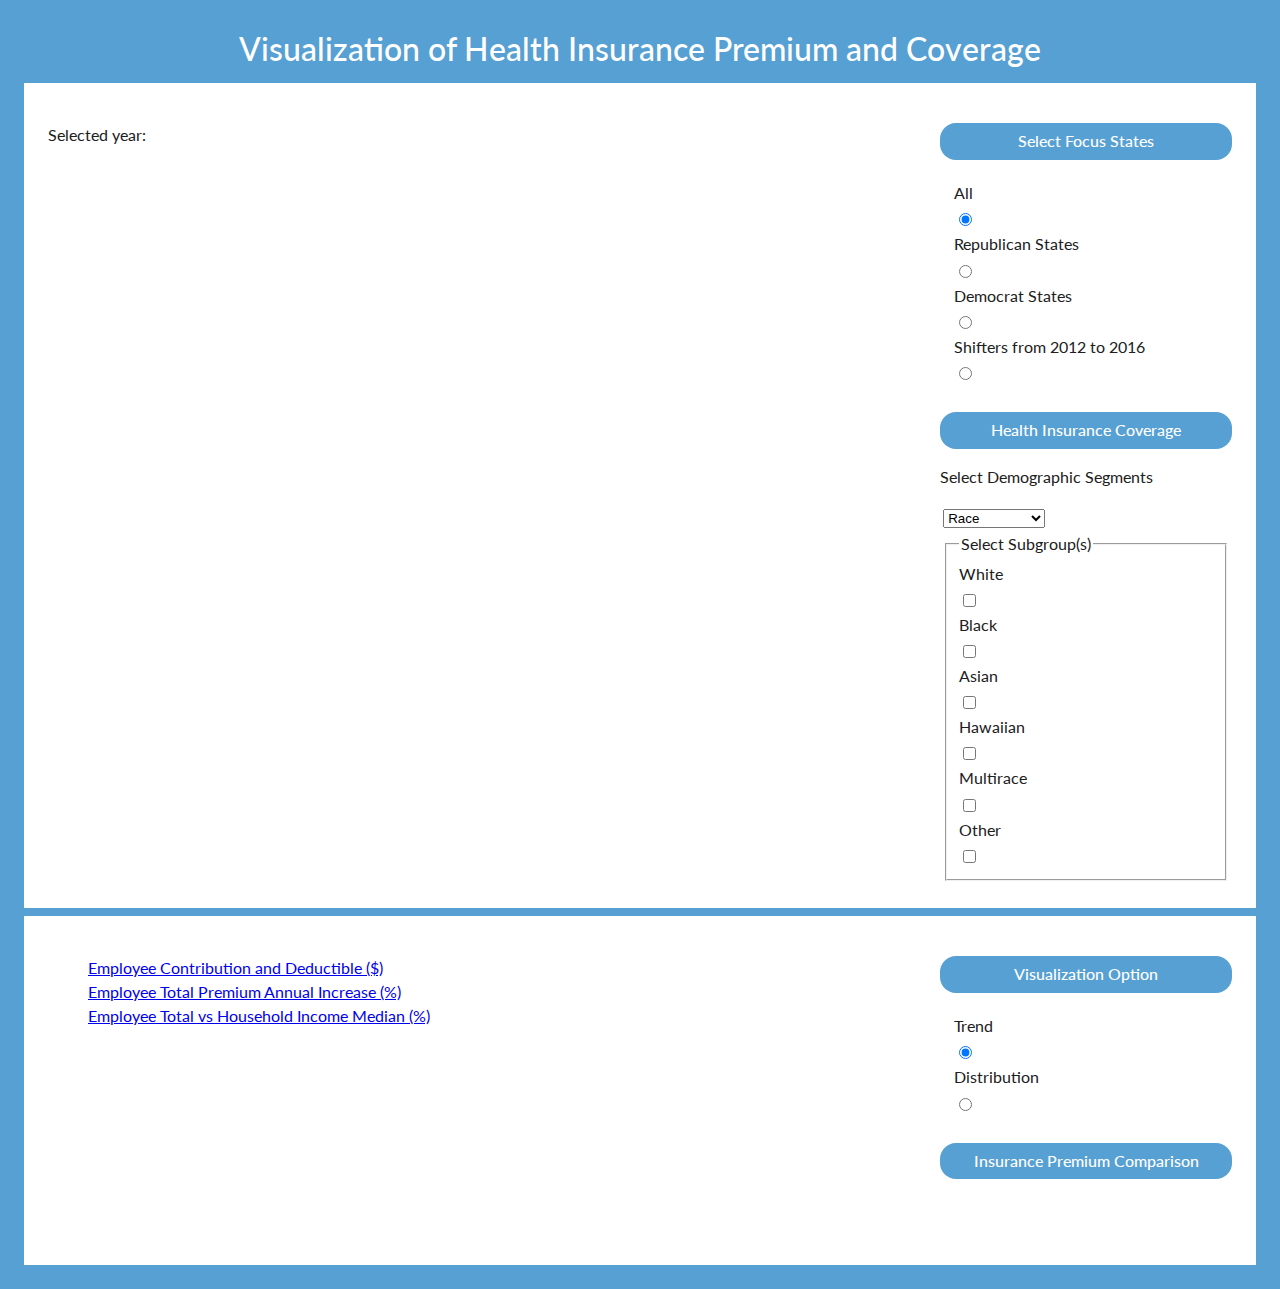
==== ACMApp.html @ 1eb9b4f0 "Create archived files" ====
<!doctype html>
<html lang="en">
<head>
	<meta charset="utf-8">
	<title>Visualization of Health Insurance Premium and Coverage</title>
	<link rel="stylesheet" href="https://fonts.googleapis.com/css?family=Lato">
	<link rel="stylesheet" href="../Code_v2/jquery-ui-1.12.1.custom/jquery-ui.min.css">
	<link rel="stylesheet" href="../Code_v2/jquery-ui-1.12.1.custom/jquery-ui.structure.min.css">
	<link rel="stylesheet" href="../Code_v2/jquery-ui-1.12.1.custom/jquery-ui.theme.min.css">
	<link rel="stylesheet" href="Style.css">
	<script src="https://d3js.org/d3.v4.min.js"></script>
	<script src="https://npmcdn.com/simple-statistics@2.0.0/dist/simple-statistics.min.js"></script>
	<script src="https://code.jquery.com/jquery-1.12.4.js"></script>
	<script src="../Code_v2/jquery-ui-1.12.1.custom/jquery-ui.min.js"></script>
	<script src="d3-tip.js"></script>
	<script src="vis.js"></script>
	<script src="../Code_v2/data/data.js"></script>
	<script src="https://d3js.org/topojson.v2.min.js"></script>
	<script src="WenTest.js"></script>
</head>
<body>
	<div id="header">
		<h1>Visualization of Health Insurance Premium and Coverage</h1>
	</div>
	<div class="geo-flex-container">
		<div class="geo-map-panel">
			<p>
				<label for="selected-year">Selected year: </label>
				<input type="text" id="selected-year" readonly style="border:0">
			</p>
			<div id="year-slider"></div>
			<div id="geo-map"><!--geo map --></div>
		</div>
		<div class="control-panel">
			<h3 class="title">Select Focus States</h3>
			<fieldset id="state-set">
				<label for="all-states">All</label>
				<input type="radio" name="states" id="all-states" checked="true" value="all-states">
				<label for="rep">Republican States</label>
				<input type="radio" name="states" id="rep" value="rep">
				<label for="dem">Democrat States</label>
				<input type="radio" name="states" id="dem" value="dem">
				<label for="shifter">Shifters from 2012 to 2016</label>
				<input type="radio" name="states" id="shifter" value="shifter">
			</fieldset>
			<h3 class="title">Health Insurance Coverage</h3>
			<p>Select Demographic Segments</p>
			<div class="dem-control-container">
				<form class="demo-form" action="#">
					<select name="demgraphic" id="demgraphic">
						<option id="race" value="race" selected="selected">Race</option>
						<option id="age" value="age">Age Interval</option>
						<option id="income" value="income">Income Level</option>
					</select>
				</form>
				<div id="subgroups">
					<fieldset>
						<legend>Select Subgroup(s)</legend> 
						<label for="white">White</label> 
						<input id="white" name="white" type="checkbox"> 
						<label for="black">Black</label> 
						<input id="black" name="black" type="checkbox"> 
						<label for="asian">Asian</label> 
						<input id="asian" name="asian" type="checkbox"> 
						<label for="hawaiian">Hawaiian</label> 
						<input id="hawaiian" name="hawaiian" type="checkbox"> 
						<label for="multirace">Multirace</label> 
						<input id="multirace" name="multirace" type="checkbox"> 
						<label for="other">Other</label> 
						<input id="other" name="other" type="checkbox">
					</fieldset>
				</div>
			</div>
		</div>
	</div>	
	<div class="charts-panel">
		<div class="chart-flex-container">
			<div id="chart-tabs">
				<ul>
					<li><a href="#tabs-1">Employee Contribution and Deductible ($)</a></li>
					<li><a href="#tabs-2">Employee Total Premium Annual Increase (%)</a></li>
					<li><a href="#tabs-3">Employee Total vs Household Income Median (%)</a></li>
				</ul>
				<div id="tabs-1">
						<div id="tab-1-chart" class="chart-area">
							<!--Employee contribution and deductible -->
						</div>
				</div>
				<div id="tabs-2">
					<div class="chart-flex-container">
						<div id="tab-2-chart" class="chart-area">
							<!--Employee Total Premium Annual Increase -->
						</div>
					</div>
				</div>
				<div id="tabs-3">
					<div class="chart-flex-container">
						<div id="tab-3-chart" class="chart-area">
							<!--Employee Total vs Household Income Median -->
						</div>
					</div>
				</div>
			</div>
			<div id="tab-controls">
				<h3 class="title">Visualization Option</h3>
				<fieldset id="visual-option">
					<label for="tab-trend">Trend</label>
					<input type="radio" name="tab-viz-option" id="tab-trend" checked="true" value="trend">
					<label for="tab-distribution">Distribution</label>
					<input type="radio" name="tab-viz-option" id="tab-distribution" value="distribution">
				</fieldset>
				<h3 class="title">Insurance Premium Comparison</h3>
				<div id="comp-result">
					<table>
						<tr>
							<td><img width="50" src=""></td>
							<td><div id="comp-p"></div></td>
						</tr>
					</table>
				</div>
				<div id="tab-comparison"><!--Insurance Premium Comparison --></div>
			</div>
		</div>
	</div>
	<script>
	$(document).ready(function() {
		var subgroups = $("#subgroups");
		$("#state-set input").checkboxradio();
        $("#all-states").prop("checked", true).checkboxradio("refresh");
		$("#subgroups input").checkboxradio();
		$("#tab-controls input").checkboxradio();
        $("#tab-trend").prop("checked", true).checkboxradio("refresh");
		$("#year-slider").slider({
			range: "min",
			value: 2016,
			min: 2011,
			max: 2016,
			slide: function( event, ui ) {
				$("#selected-year").val(ui.value);
			}
		});
		$("#selected-year").val($("#year-slider").slider("value"));
        $("#chart-tabs").tabs();
		$("#demgraphic").selectmenu({
			change: function(event, data){				
				var id = data.item.value;
				switch(id) {
					case "race":
						subgroups.html('<fieldset><legend>Select Subgroup(s)</legend> <label for="white">White</label> <input id="white" name="white" type="checkbox"> <label for="black">Black</label> <input id="black" name="black" type="checkbox"> <label for="asian">Asian</label> <input id="asian" name="asian" type="checkbox"> <label for="hawaiian">Hawaiian</label> <input id="hawaiian" name="hawaiian" type="checkbox"> <label for="multirace">Multirace</label> <input id="multirace" name="multirace" type="checkbox"> <label for="other">Other</label> <input id="other" name="other" type="checkbox"></fieldset>');
						$("#subgroups input").checkboxradio();
						break;
					case "income":
						subgroups.html('<fieldset><legend>Select Subgroup(s)</legend> <label for="Total_Inc25000">Under $25,000</label> <input id="Total_Inc25000" name="Total_Inc25000" type="checkbox"> <label for="Total_Inc50000">$25,000 to $49,999</label> <input id="Total_Inc50000" name="Total_Inc50000" type="checkbox"> <label for="Total_Inc75000">$50,000 to $74,999</label> <input id="Total_Inc75000" name="Total_Inc75000" type="checkbox"> <label for="Total_Inc100000">$75,000 to $99,999</label> <input id="Total_Inc100000" name="Total_Inc100000" type="checkbox"> <label for="Total_Inc999999">$100,000 and over</label> <input id="Total_Inc999999" name="Total_Inc999999" type="checkbox"></fieldset>');
						$("#subgroups input").checkboxradio();
						break;
					case "age":
						subgroups.html('<fieldset><legend>Select Subgroup(s)</legend> <label for="Total_Age18">Under 18 years</label> <input id="Total_Age18" name="Total_Age18" type="checkbox"> <label for="Total_Age18-64">18 to 64 years</label> <input id="Total_Age18-64" name="Total_Age18-64" type="checkbox"> <label for="Total_Age65">65 years and older</label> <input id="Total_Age65" name="Total_Age65" type="checkbox"></fieldset>');
						$("#subgroups input").checkboxradio();
						break;
					default:
						subgroups.html('<fieldset><legend>Select Subgroup(s)</legend> <label for="white">White</label> <input id="white" name="white" type="checkbox"> <label for="black">Black</label> <input id="black" name="black" type="checkbox"> <label for="asian">Asian</label> <input id="asian" name="asian" type="checkbox"> <label for="hawaiian">Hawaiian</label> <input id="hawaiian" name="hawaiian" type="checkbox"> <label for="multirace">Multirace</label> <input id="multirace" name="multirace" type="checkbox"> <label for="other">Other</label> <input id="other" name="other" type="checkbox"></fieldset>');		
						$("#subgroups input").checkboxradio();	
				}
			}
		});

        /****** Initialization for SVGs ******/

		//initialize geomap
		initVisMap();
		//initialize trend chart

		//initialize box chart


		/****** Bind events ******/
		// tab
        $("#chart-tabs").on("tabsactivate", {dataset: full_data}, compare);
        $("#chart-tabs").on("tabsactivate", {dataset: full_data}, trend);

        //control panel (for states)
        $("#state-set input").on("click", {dataset: full_data}, compare);

        // slider events
        $("#year-slider").on("slidechange", {dataset: full_data}, compare);




    });
	</script> 	
</body>
</html>
       
---- Style.css ----
/*
===============================
Custom Styles
===============================
*/
body {
	font-family: 'Lato', serif;
    font-weight: 400;
	font-size: 1em;
	line-height: 1.5em;
	margin: 0;
	padding: 1em;
	color: #202021;
	background-color: #56a0d3;
}
h1,h2,h3,h4 {
	font-family: 'Lato', serif;
	font-weight: 500;
}
/*tool tip style*/
.d3-tip {
	line-height: 1;
	padding: 12px;
	background: rgba(0, 0, 0, 0.8);
	color: #fff;
	border-radius: 2px;
}

/* Creates a small triangle extender for the tooltip */
.d3-tip:after {
	box-sizing: border-box;
	display: inline;
	font-size: 10px;
	width: 100%;
	line-height: 1;
	color: rgba(0, 0, 0, 0.8);
	content: "\25BC";
	position: absolute;
	text-align: center;
}

/* Style northward tooltips differently */
.d3-tip.n:after {
	margin: -2px 0 0 0;
	top: 100%;
	left: 0;
}
ul {
	list-style: none;
}
/**,
*:before,
*:after {
	-webkit-box-sizing:border-box;
	-moz-box-sizing:border-box;
	box-sizing:border-box;
}*/
#header h1 {
	text-align: center;
	color: #fff;
}
#year-slider {
	width: 50%;
}
#geo-map {
	padding: 0.5em;
}
.title {
	text-align: center;
	background-color: #56a0d3;
	color: #fff;
	border-radius: 1em;
	padding: 0.4em;
	font-size: 1rem;
}
.geo-flex-container, .chart-flex-container {
	display: flex;	
}
.geo-flex-container, .charts-panel {
	padding: 1em;
	background-color: #fff;
	margin: 0.5em;
}
.geo-map-panel, #chart-tabs {
	flex:3;
	margin: 0.5em;
}
.control-panel, #tab-controls {
	flex: 1;
	margin: 0.5em;
}
#state-set, #tab-controls fieldset {
	border: 0;
}
#state-set label, #tab-controls label, #subgroups label{
	display: block;
    width: 80%;
    margin-bottom: 0.2em;
    text-align: left;
}
.demo-form, #subgroups {
	margin:0.2em;
}
#comp-result {
	margin-bottom: 1em;
}
.bar rect:hover {
	fill-opacity: 1;
}
.bar-other rect:hover {
	fill: #666666;
}
.states {
	fill: none;
	stroke: #fff;
	stroke-linejoin: round;
}
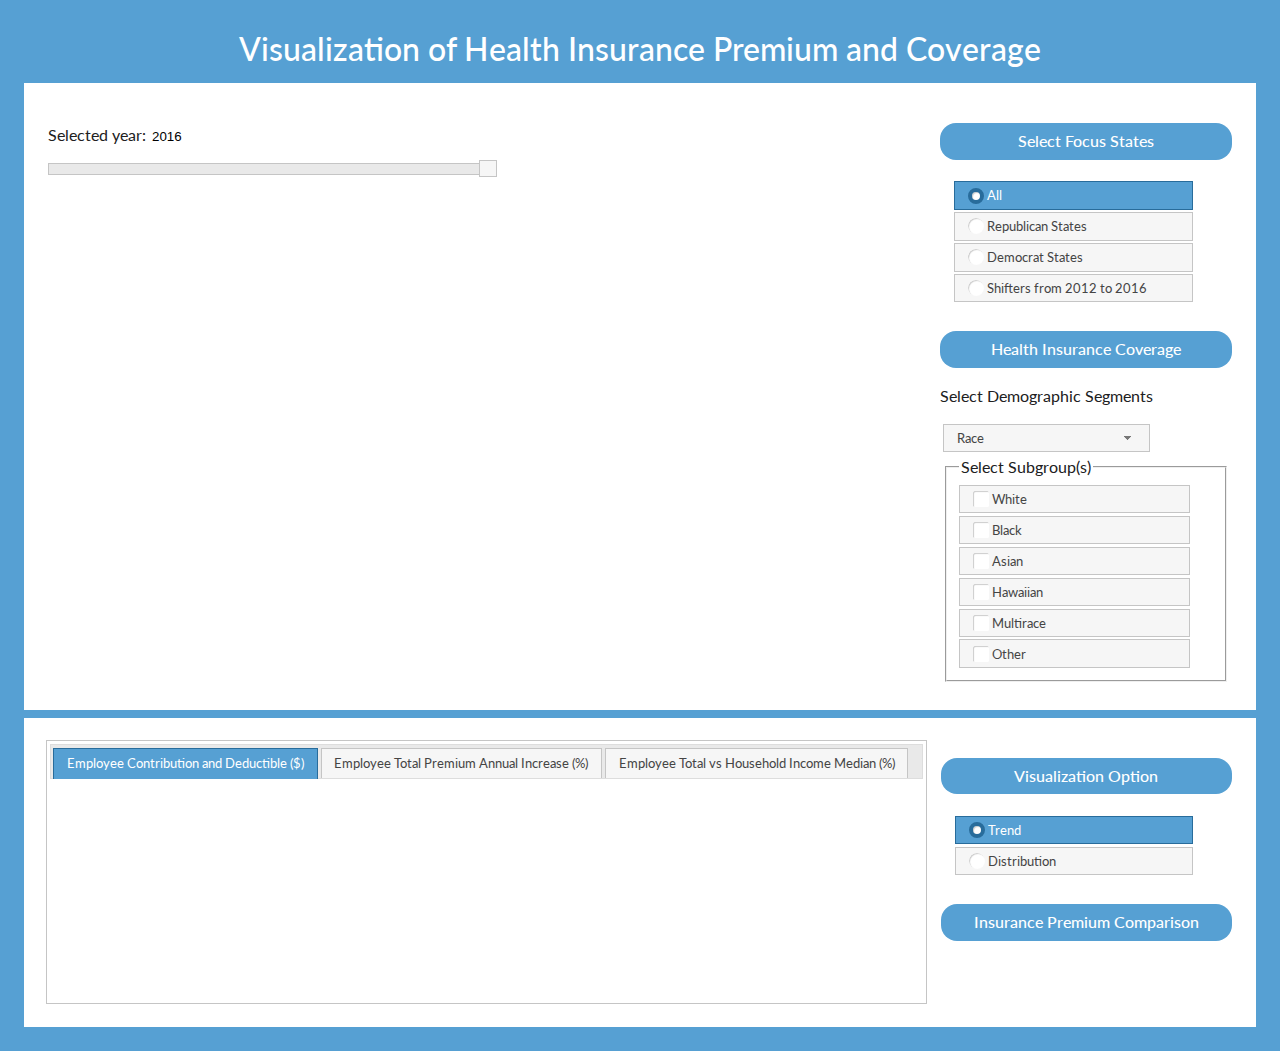
==== commit 6da5c769: "test" ====
--- a/ACMApp.html
+++ b/ACMApp.html
@@ -1,194 +1,191 @@
-<!doctype html>
-<html lang="en">
-<head>
-	<meta charset="utf-8">
-	<title>Visualization of Health Insurance Premium and Coverage</title>
-	<link rel="stylesheet" href="https://fonts.googleapis.com/css?family=Lato">
-	<link rel="stylesheet" href="../Code_v2/jquery-ui-1.12.1.custom/jquery-ui.min.css">
-	<link rel="stylesheet" href="../Code_v2/jquery-ui-1.12.1.custom/jquery-ui.structure.min.css">
-	<link rel="stylesheet" href="../Code_v2/jquery-ui-1.12.1.custom/jquery-ui.theme.min.css">
-	<link rel="stylesheet" href="Style.css">
-	<script src="https://d3js.org/d3.v4.min.js"></script>
-	<script src="https://npmcdn.com/simple-statistics@2.0.0/dist/simple-statistics.min.js"></script>
-	<script src="https://code.jquery.com/jquery-1.12.4.js"></script>
-	<script src="../Code_v2/jquery-ui-1.12.1.custom/jquery-ui.min.js"></script>
-	<script src="d3-tip.js"></script>
-	<script src="vis.js"></script>
-	<script src="../Code_v2/data/data.js"></script>
-	<script src="https://d3js.org/topojson.v2.min.js"></script>
-	<script src="WenTest.js"></script>
-</head>
-<body>
-	<div id="header">
-		<h1>Visualization of Health Insurance Premium and Coverage</h1>
-	</div>
-	<div class="geo-flex-container">
-		<div class="geo-map-panel">
-			<p>
-				<label for="selected-year">Selected year: </label>
-				<input type="text" id="selected-year" readonly style="border:0">
-			</p>
-			<div id="year-slider"></div>
-			<div id="geo-map"><!--geo map --></div>
-		</div>
-		<div class="control-panel">
-			<h3 class="title">Select Focus States</h3>
-			<fieldset id="state-set">
-				<label for="all-states">All</label>
-				<input type="radio" name="states" id="all-states" checked="true" value="all-states">
-				<label for="rep">Republican States</label>
-				<input type="radio" name="states" id="rep" value="rep">
-				<label for="dem">Democrat States</label>
-				<input type="radio" name="states" id="dem" value="dem">
-				<label for="shifter">Shifters from 2012 to 2016</label>
-				<input type="radio" name="states" id="shifter" value="shifter">
-			</fieldset>
-			<h3 class="title">Health Insurance Coverage</h3>
-			<p>Select Demographic Segments</p>
-			<div class="dem-control-container">
-				<form class="demo-form" action="#">
-					<select name="demgraphic" id="demgraphic">
-						<option id="race" value="race" selected="selected">Race</option>
-						<option id="age" value="age">Age Interval</option>
-						<option id="income" value="income">Income Level</option>
-					</select>
-				</form>
-				<div id="subgroups">
-					<fieldset>
-						<legend>Select Subgroup(s)</legend> 
-						<label for="white">White</label> 
-						<input id="white" name="white" type="checkbox"> 
-						<label for="black">Black</label> 
-						<input id="black" name="black" type="checkbox"> 
-						<label for="asian">Asian</label> 
-						<input id="asian" name="asian" type="checkbox"> 
-						<label for="hawaiian">Hawaiian</label> 
-						<input id="hawaiian" name="hawaiian" type="checkbox"> 
-						<label for="multirace">Multirace</label> 
-						<input id="multirace" name="multirace" type="checkbox"> 
-						<label for="other">Other</label> 
-						<input id="other" name="other" type="checkbox">
-					</fieldset>
-				</div>
-			</div>
-		</div>
-	</div>	
-	<div class="charts-panel">
-		<div class="chart-flex-container">
-			<div id="chart-tabs">
-				<ul>
-					<li><a href="#tabs-1">Employee Contribution and Deductible ($)</a></li>
-					<li><a href="#tabs-2">Employee Total Premium Annual Increase (%)</a></li>
-					<li><a href="#tabs-3">Employee Total vs Household Income Median (%)</a></li>
-				</ul>
-				<div id="tabs-1">
-						<div id="tab-1-chart" class="chart-area">
-							<!--Employee contribution and deductible -->
-						</div>
-				</div>
-				<div id="tabs-2">
-					<div class="chart-flex-container">
-						<div id="tab-2-chart" class="chart-area">
-							<!--Employee Total Premium Annual Increase -->
-						</div>
-					</div>
-				</div>
-				<div id="tabs-3">
-					<div class="chart-flex-container">
-						<div id="tab-3-chart" class="chart-area">
-							<!--Employee Total vs Household Income Median -->
-						</div>
-					</div>
-				</div>
-			</div>
-			<div id="tab-controls">
-				<h3 class="title">Visualization Option</h3>
-				<fieldset id="visual-option">
-					<label for="tab-trend">Trend</label>
-					<input type="radio" name="tab-viz-option" id="tab-trend" checked="true" value="trend">
-					<label for="tab-distribution">Distribution</label>
-					<input type="radio" name="tab-viz-option" id="tab-distribution" value="distribution">
-				</fieldset>
-				<h3 class="title">Insurance Premium Comparison</h3>
-				<div id="comp-result">
-					<table>
-						<tr>
-							<td><img width="50" src=""></td>
-							<td><div id="comp-p"></div></td>
-						</tr>
-					</table>
-				</div>
-				<div id="tab-comparison"><!--Insurance Premium Comparison --></div>
-			</div>
-		</div>
-	</div>
-	<script>
-	$(document).ready(function() {
-		var subgroups = $("#subgroups");
-		$("#state-set input").checkboxradio();
-        $("#all-states").prop("checked", true).checkboxradio("refresh");
-		$("#subgroups input").checkboxradio();
-		$("#tab-controls input").checkboxradio();
-        $("#tab-trend").prop("checked", true).checkboxradio("refresh");
-		$("#year-slider").slider({
-			range: "min",
-			value: 2016,
-			min: 2011,
-			max: 2016,
-			slide: function( event, ui ) {
-				$("#selected-year").val(ui.value);
-			}
-		});
-		$("#selected-year").val($("#year-slider").slider("value"));
-        $("#chart-tabs").tabs();
-		$("#demgraphic").selectmenu({
-			change: function(event, data){				
-				var id = data.item.value;
-				switch(id) {
-					case "race":
-						subgroups.html('<fieldset><legend>Select Subgroup(s)</legend> <label for="white">White</label> <input id="white" name="white" type="checkbox"> <label for="black">Black</label> <input id="black" name="black" type="checkbox"> <label for="asian">Asian</label> <input id="asian" name="asian" type="checkbox"> <label for="hawaiian">Hawaiian</label> <input id="hawaiian" name="hawaiian" type="checkbox"> <label for="multirace">Multirace</label> <input id="multirace" name="multirace" type="checkbox"> <label for="other">Other</label> <input id="other" name="other" type="checkbox"></fieldset>');
-						$("#subgroups input").checkboxradio();
-						break;
-					case "income":
-						subgroups.html('<fieldset><legend>Select Subgroup(s)</legend> <label for="Total_Inc25000">Under $25,000</label> <input id="Total_Inc25000" name="Total_Inc25000" type="checkbox"> <label for="Total_Inc50000">$25,000 to $49,999</label> <input id="Total_Inc50000" name="Total_Inc50000" type="checkbox"> <label for="Total_Inc75000">$50,000 to $74,999</label> <input id="Total_Inc75000" name="Total_Inc75000" type="checkbox"> <label for="Total_Inc100000">$75,000 to $99,999</label> <input id="Total_Inc100000" name="Total_Inc100000" type="checkbox"> <label for="Total_Inc999999">$100,000 and over</label> <input id="Total_Inc999999" name="Total_Inc999999" type="checkbox"></fieldset>');
-						$("#subgroups input").checkboxradio();
-						break;
-					case "age":
-						subgroups.html('<fieldset><legend>Select Subgroup(s)</legend> <label for="Total_Age18">Under 18 years</label> <input id="Total_Age18" name="Total_Age18" type="checkbox"> <label for="Total_Age18-64">18 to 64 years</label> <input id="Total_Age18-64" name="Total_Age18-64" type="checkbox"> <label for="Total_Age65">65 years and older</label> <input id="Total_Age65" name="Total_Age65" type="checkbox"></fieldset>');
-						$("#subgroups input").checkboxradio();
-						break;
-					default:
-						subgroups.html('<fieldset><legend>Select Subgroup(s)</legend> <label for="white">White</label> <input id="white" name="white" type="checkbox"> <label for="black">Black</label> <input id="black" name="black" type="checkbox"> <label for="asian">Asian</label> <input id="asian" name="asian" type="checkbox"> <label for="hawaiian">Hawaiian</label> <input id="hawaiian" name="hawaiian" type="checkbox"> <label for="multirace">Multirace</label> <input id="multirace" name="multirace" type="checkbox"> <label for="other">Other</label> <input id="other" name="other" type="checkbox"></fieldset>');		
-						$("#subgroups input").checkboxradio();	
-				}
-			}
-		});
-
-        /****** Initialization for SVGs ******/
-
-		//initialize geomap
-		initVisMap();
-		//initialize trend chart
-
-		//initialize box chart
-
-
-		/****** Bind events ******/
-		// tab
-        $("#chart-tabs").on("tabsactivate", {dataset: full_data}, compare);
-        $("#chart-tabs").on("tabsactivate", {dataset: full_data}, trend);
-
-        //control panel (for states)
-        $("#state-set input").on("click", {dataset: full_data}, compare);
-
-        // slider events
-        $("#year-slider").on("slidechange", {dataset: full_data}, compare);
-
-
-
-
-    });
-	</script> 	
-</body>
-</html>
-       +
+<!doctype html>
+<html lang="en">
+<head>
+	<meta charset="utf-8">
+	<title>Visualization of Health Insurance Premium and Coverage</title>
+	<link rel="stylesheet" href="https://fonts.googleapis.com/css?family=Lato">
+	<link rel="stylesheet" href="jquery-ui-1.12.1.custom/jquery-ui.min.css">
+	<link rel="stylesheet" href="jquery-ui-1.12.1.custom/jquery-ui.structure.min.css">
+	<link rel="stylesheet" href="jquery-ui-1.12.1.custom/jquery-ui.theme.min.css">
+	<link rel="stylesheet" href="Style.css">
+	<script src="https://d3js.org/d3.v4.min.js"></script>
+	<script src="https://npmcdn.com/simple-statistics@2.0.0/dist/simple-statistics.min.js"></script>
+	<script src="https://code.jquery.com/jquery-1.12.4.js"></script>
+	<script src="jquery-ui-1.12.1.custom/jquery-ui.min.js"></script>
+	<script src="d3-tip.js"></script>
+	<script src="vis.js"></script>
+	<script src="data/data.js"></script>
+	<script src="https://d3js.org/topojson.v2.min.js"></script>
+	<script src="WenTest.js"></script>
+	<script src="QichenTest.js"></script>
+</head>
+<body>
+<div id="header">
+	<h1>Visualization of Health Insurance Premium and Coverage</h1>
+</div>
+<div class="geo-flex-container">
+	<div class="geo-map-panel">
+		<p>
+			<label for="selected-year">Selected year: </label>
+			<input type="text" id="selected-year" readonly style="border:0">
+		</p>
+		<div id="year-slider"></div>
+		<div id="geo-map"><!--geo map --></div>
+	</div>
+	<div class="control-panel">
+		<h3 class="title">Select Focus States</h3>
+		<fieldset id="state-set">
+			<label for="all-states">All</label>
+			<input type="radio" name="states" id="all-states" checked="true" value="all-states">
+			<label for="rep">Republican States</label>
+			<input type="radio" name="states" id="rep" value="rep">
+			<label for="dem">Democrat States</label>
+			<input type="radio" name="states" id="dem" value="dem">
+			<label for="shifter">Shifters from 2012 to 2016</label>
+			<input type="radio" name="states" id="shifter" value="shifter">
+		</fieldset>
+		<h3 class="title">Health Insurance Coverage</h3>
+		<p>Select Demographic Segments</p>
+		<div class="dem-control-container">
+			<form class="demo-form" action="#">
+				<select name="demgraphic" id="demgraphic">
+					<option id="race" value="race" selected="selected">Race</option>
+					<option id="age" value="age">Age Interval</option>
+					<option id="income" value="income">Income Level</option>
+				</select>
+			</form>
+			<div id="subgroups">
+				<fieldset>
+					<legend>Select Subgroup(s)</legend>
+					<label for="white">White</label>
+					<input id="white" name="white" type="checkbox">
+					<label for="black">Black</label>
+					<input id="black" name="black" type="checkbox">
+					<label for="asian">Asian</label>
+					<input id="asian" name="asian" type="checkbox">
+					<label for="hawaiian">Hawaiian</label>
+					<input id="hawaiian" name="hawaiian" type="checkbox">
+					<label for="multirace">Multirace</label>
+					<input id="multirace" name="multirace" type="checkbox">
+					<label for="other">Other</label>
+					<input id="other" name="other" type="checkbox">
+				</fieldset>
+			</div>
+		</div>
+	</div>
+</div>
+<div class="charts-panel">
+	<div class="chart-flex-container">
+		<div id="chart-tabs">
+			<ul>
+				<li><a href="#tabs-1">Employee Contribution and Deductible ($)</a></li>
+				<li><a href="#tabs-2">Employee Total Premium Annual Increase (%)</a></li>
+				<li><a href="#tabs-3">Employee Total vs Household Income Median (%)</a></li>
+			</ul>
+			<div id="tabs-1">
+				<div id="tab-1-chart" class="chart-area">
+					<!--Employee contribution and deductible -->
+				</div>
+			</div>
+			<div id="tabs-2">
+				<div class="chart-flex-container">
+					<div id="tab-2-chart" class="chart-area">
+						<!--Employee Total Premium Annual Increase -->
+					</div>
+				</div>
+			</div>
+			<div id="tabs-3">
+				<div class="chart-flex-container">
+					<div id="tab-3-chart" class="chart-area">
+						<!--Employee Total vs Household Income Median -->
+					</div>
+				</div>
+			</div>
+		</div>
+		<div id="tab-controls">
+			<h3 class="title">Visualization Option</h3>
+			<fieldset id="visual-option">
+				<label for="tab-trend">Trend</label>
+				<input type="radio" name="tab-viz-option" id="tab-trend" checked="true" value="trend">
+				<label for="tab-distribution">Distribution</label>
+				<input type="radio" name="tab-viz-option" id="tab-distribution" value="distribution">
+			</fieldset>
+			<h3 class="title">Insurance Premium Comparison</h3>
+			<div id="comp-result">
+				<table>
+					<tr>
+						<td><img width="50" src=""></td>
+						<td><div id="comp-p"></div></td>
+					</tr>
+				</table>
+			</div>
+			<div id="tab-comparison"><!--Insurance Premium Comparison --></div>
+		</div>
+	</div>
+</div>
+<script>
+    $(document).ready(function() {
+        var subgroups = $("#subgroups");
+        $("#state-set input").checkboxradio();
+        $("#all-states").prop("checked", true).checkboxradio("refresh");
+        $("#subgroups input").checkboxradio();
+        $("#tab-controls input").checkboxradio();
+        $("#tab-trend").prop("checked", true).checkboxradio("refresh");
+        $("#year-slider").slider({
+            range: "min",
+            value: 2016,
+            min: 2011,
+            max: 2016,
+            slide: function( event, ui ) {
+                $("#selected-year").val(ui.value);
+            }
+        });
+        $("#selected-year").val($("#year-slider").slider("value"));
+        $("#chart-tabs").tabs();
+        $("#demgraphic").selectmenu({
+            change: function(event, data){
+                var id = data.item.value;
+                switch(id) {
+                    case "race":
+                        subgroups.html('<fieldset><legend>Select Subgroup(s)</legend> <label for="white">White</label> <input id="white" name="white" type="checkbox"> <label for="black">Black</label> <input id="black" name="black" type="checkbox"> <label for="asian">Asian</label> <input id="asian" name="asian" type="checkbox"> <label for="hawaiian">Hawaiian</label> <input id="hawaiian" name="hawaiian" type="checkbox"> <label for="multirace">Multirace</label> <input id="multirace" name="multirace" type="checkbox"> <label for="other">Other</label> <input id="other" name="other" type="checkbox"></fieldset>');
+                        $("#subgroups input").checkboxradio();
+                        break;
+                    case "income":
+                        subgroups.html('<fieldset><legend>Select Subgroup(s)</legend> <label for="Total_Inc25000">Under $25,000</label> <input id="Total_Inc25000" name="Total_Inc25000" type="checkbox"> <label for="Total_Inc50000">$25,000 to $49,999</label> <input id="Total_Inc50000" name="Total_Inc50000" type="checkbox"> <label for="Total_Inc75000">$50,000 to $74,999</label> <input id="Total_Inc75000" name="Total_Inc75000" type="checkbox"> <label for="Total_Inc100000">$75,000 to $99,999</label> <input id="Total_Inc100000" name="Total_Inc100000" type="checkbox"> <label for="Total_Inc999999">$100,000 and over</label> <input id="Total_Inc999999" name="Total_Inc999999" type="checkbox"></fieldset>');
+                        $("#subgroups input").checkboxradio();
+                        break;
+                    case "age":
+                        subgroups.html('<fieldset><legend>Select Subgroup(s)</legend> <label for="Total_Age18">Under 18 years</label> <input id="Total_Age18" name="Total_Age18" type="checkbox"> <label for="Total_Age18-64">18 to 64 years</label> <input id="Total_Age18-64" name="Total_Age18-64" type="checkbox"> <label for="Total_Age65">65 years and older</label> <input id="Total_Age65" name="Total_Age65" type="checkbox"></fieldset>');
+                        $("#subgroups input").checkboxradio();
+                        break;
+                    default:
+                        subgroups.html('<fieldset><legend>Select Subgroup(s)</legend> <label for="white">White</label> <input id="white" name="white" type="checkbox"> <label for="black">Black</label> <input id="black" name="black" type="checkbox"> <label for="asian">Asian</label> <input id="asian" name="asian" type="checkbox"> <label for="hawaiian">Hawaiian</label> <input id="hawaiian" name="hawaiian" type="checkbox"> <label for="multirace">Multirace</label> <input id="multirace" name="multirace" type="checkbox"> <label for="other">Other</label> <input id="other" name="other" type="checkbox"></fieldset>');
+                        $("#subgroups input").checkboxradio();
+                }
+            }
+        });
+
+        /****** Initialization for SVGs ******/
+
+        //initialize geomap
+        initVisMap();
+
+
+        /****** Bind events ******/
+        // tab
+        $("#chart-tabs").on("tabsactivate", {dataset: full_data}, compare);
+
+        //control panel (for states)
+        $("#state-set input").on("click", {dataset: full_data}, compare);
+
+        // slider events
+        $("#year-slider").on("slidechange", {dataset: full_data}, compare);
+
+
+
+
+    });
+</script>
+</body>
+</html>
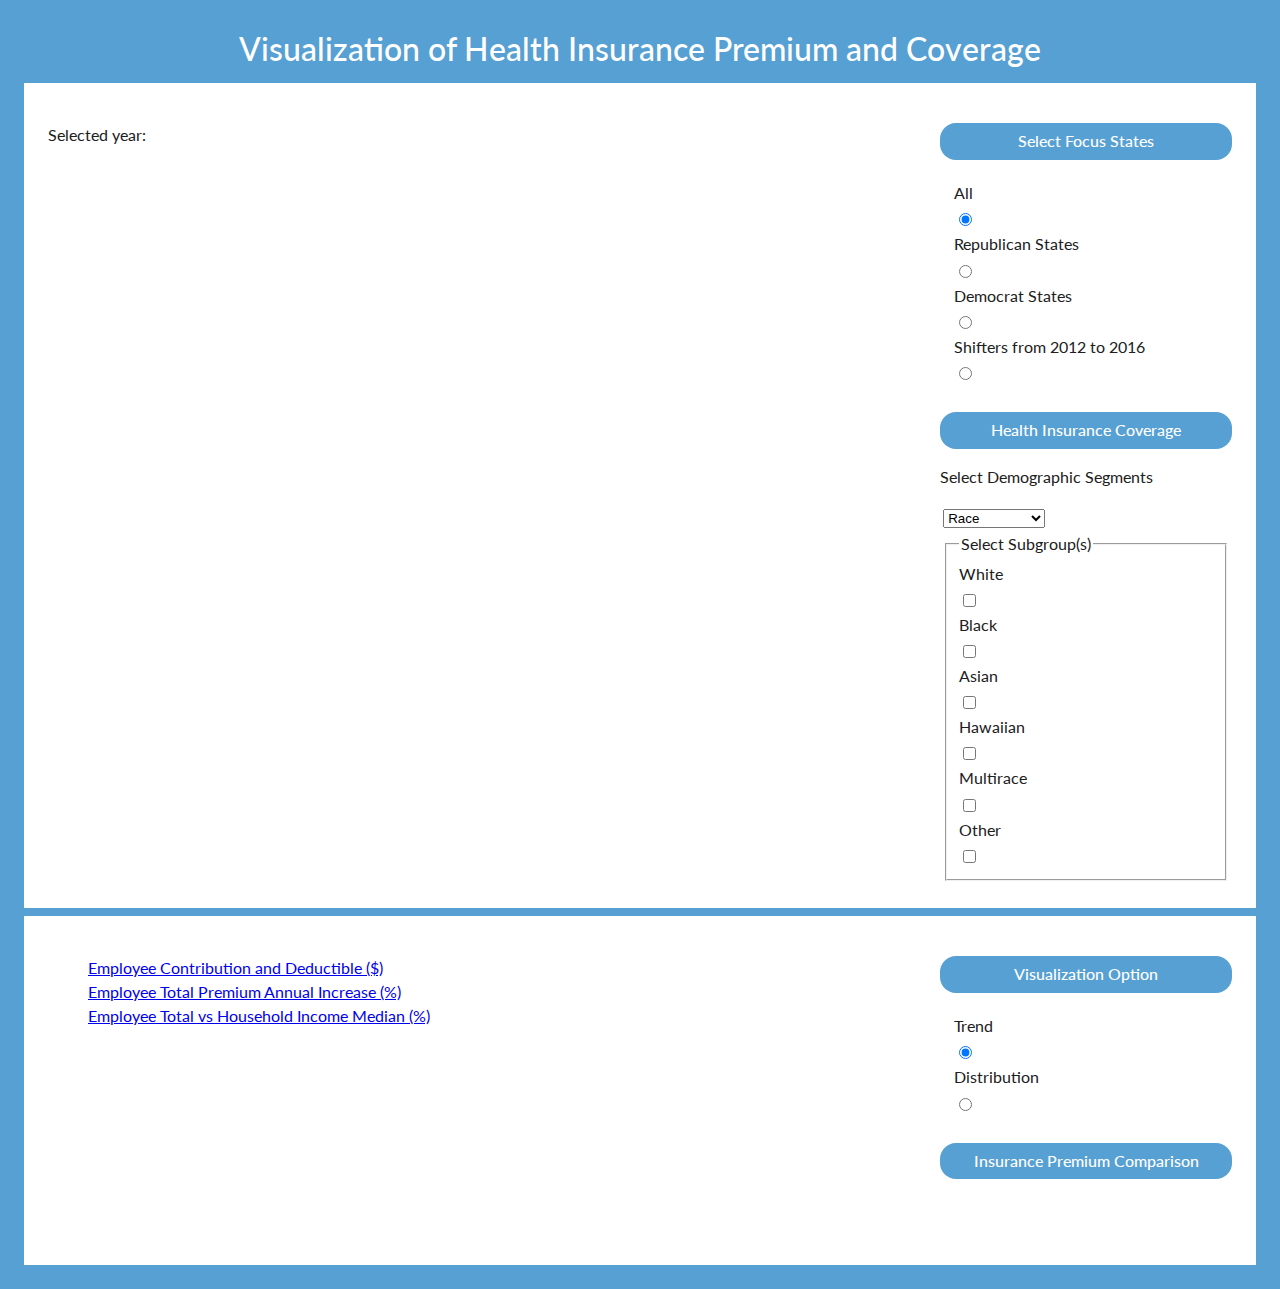
==== commit 163100f2: "Create archived files" ====
--- a/ACMApp.html
+++ b/ACMApp.html
@@ -1,191 +1,196 @@
-
-<!doctype html>
-<html lang="en">
-<head>
-	<meta charset="utf-8">
-	<title>Visualization of Health Insurance Premium and Coverage</title>
-	<link rel="stylesheet" href="https://fonts.googleapis.com/css?family=Lato">
-	<link rel="stylesheet" href="jquery-ui-1.12.1.custom/jquery-ui.min.css">
-	<link rel="stylesheet" href="jquery-ui-1.12.1.custom/jquery-ui.structure.min.css">
-	<link rel="stylesheet" href="jquery-ui-1.12.1.custom/jquery-ui.theme.min.css">
-	<link rel="stylesheet" href="Style.css">
-	<script src="https://d3js.org/d3.v4.min.js"></script>
-	<script src="https://npmcdn.com/simple-statistics@2.0.0/dist/simple-statistics.min.js"></script>
-	<script src="https://code.jquery.com/jquery-1.12.4.js"></script>
-	<script src="jquery-ui-1.12.1.custom/jquery-ui.min.js"></script>
-	<script src="d3-tip.js"></script>
-	<script src="vis.js"></script>
-	<script src="data/data.js"></script>
-	<script src="https://d3js.org/topojson.v2.min.js"></script>
-	<script src="WenTest.js"></script>
-	<script src="QichenTest.js"></script>
-</head>
-<body>
-<div id="header">
-	<h1>Visualization of Health Insurance Premium and Coverage</h1>
-</div>
-<div class="geo-flex-container">
-	<div class="geo-map-panel">
-		<p>
-			<label for="selected-year">Selected year: </label>
-			<input type="text" id="selected-year" readonly style="border:0">
-		</p>
-		<div id="year-slider"></div>
-		<div id="geo-map"><!--geo map --></div>
-	</div>
-	<div class="control-panel">
-		<h3 class="title">Select Focus States</h3>
-		<fieldset id="state-set">
-			<label for="all-states">All</label>
-			<input type="radio" name="states" id="all-states" checked="true" value="all-states">
-			<label for="rep">Republican States</label>
-			<input type="radio" name="states" id="rep" value="rep">
-			<label for="dem">Democrat States</label>
-			<input type="radio" name="states" id="dem" value="dem">
-			<label for="shifter">Shifters from 2012 to 2016</label>
-			<input type="radio" name="states" id="shifter" value="shifter">
-		</fieldset>
-		<h3 class="title">Health Insurance Coverage</h3>
-		<p>Select Demographic Segments</p>
-		<div class="dem-control-container">
-			<form class="demo-form" action="#">
-				<select name="demgraphic" id="demgraphic">
-					<option id="race" value="race" selected="selected">Race</option>
-					<option id="age" value="age">Age Interval</option>
-					<option id="income" value="income">Income Level</option>
-				</select>
-			</form>
-			<div id="subgroups">
-				<fieldset>
-					<legend>Select Subgroup(s)</legend>
-					<label for="white">White</label>
-					<input id="white" name="white" type="checkbox">
-					<label for="black">Black</label>
-					<input id="black" name="black" type="checkbox">
-					<label for="asian">Asian</label>
-					<input id="asian" name="asian" type="checkbox">
-					<label for="hawaiian">Hawaiian</label>
-					<input id="hawaiian" name="hawaiian" type="checkbox">
-					<label for="multirace">Multirace</label>
-					<input id="multirace" name="multirace" type="checkbox">
-					<label for="other">Other</label>
-					<input id="other" name="other" type="checkbox">
-				</fieldset>
-			</div>
-		</div>
-	</div>
-</div>
-<div class="charts-panel">
-	<div class="chart-flex-container">
-		<div id="chart-tabs">
-			<ul>
-				<li><a href="#tabs-1">Employee Contribution and Deductible ($)</a></li>
-				<li><a href="#tabs-2">Employee Total Premium Annual Increase (%)</a></li>
-				<li><a href="#tabs-3">Employee Total vs Household Income Median (%)</a></li>
-			</ul>
-			<div id="tabs-1">
-				<div id="tab-1-chart" class="chart-area">
-					<!--Employee contribution and deductible -->
-				</div>
-			</div>
-			<div id="tabs-2">
-				<div class="chart-flex-container">
-					<div id="tab-2-chart" class="chart-area">
-						<!--Employee Total Premium Annual Increase -->
-					</div>
-				</div>
-			</div>
-			<div id="tabs-3">
-				<div class="chart-flex-container">
-					<div id="tab-3-chart" class="chart-area">
-						<!--Employee Total vs Household Income Median -->
-					</div>
-				</div>
-			</div>
-		</div>
-		<div id="tab-controls">
-			<h3 class="title">Visualization Option</h3>
-			<fieldset id="visual-option">
-				<label for="tab-trend">Trend</label>
-				<input type="radio" name="tab-viz-option" id="tab-trend" checked="true" value="trend">
-				<label for="tab-distribution">Distribution</label>
-				<input type="radio" name="tab-viz-option" id="tab-distribution" value="distribution">
-			</fieldset>
-			<h3 class="title">Insurance Premium Comparison</h3>
-			<div id="comp-result">
-				<table>
-					<tr>
-						<td><img width="50" src=""></td>
-						<td><div id="comp-p"></div></td>
-					</tr>
-				</table>
-			</div>
-			<div id="tab-comparison"><!--Insurance Premium Comparison --></div>
-		</div>
-	</div>
-</div>
-<script>
-    $(document).ready(function() {
-        var subgroups = $("#subgroups");
-        $("#state-set input").checkboxradio();
-        $("#all-states").prop("checked", true).checkboxradio("refresh");
-        $("#subgroups input").checkboxradio();
-        $("#tab-controls input").checkboxradio();
-        $("#tab-trend").prop("checked", true).checkboxradio("refresh");
-        $("#year-slider").slider({
-            range: "min",
-            value: 2016,
-            min: 2011,
-            max: 2016,
-            slide: function( event, ui ) {
-                $("#selected-year").val(ui.value);
-            }
-        });
-        $("#selected-year").val($("#year-slider").slider("value"));
-        $("#chart-tabs").tabs();
-        $("#demgraphic").selectmenu({
-            change: function(event, data){
-                var id = data.item.value;
-                switch(id) {
-                    case "race":
-                        subgroups.html('<fieldset><legend>Select Subgroup(s)</legend> <label for="white">White</label> <input id="white" name="white" type="checkbox"> <label for="black">Black</label> <input id="black" name="black" type="checkbox"> <label for="asian">Asian</label> <input id="asian" name="asian" type="checkbox"> <label for="hawaiian">Hawaiian</label> <input id="hawaiian" name="hawaiian" type="checkbox"> <label for="multirace">Multirace</label> <input id="multirace" name="multirace" type="checkbox"> <label for="other">Other</label> <input id="other" name="other" type="checkbox"></fieldset>');
-                        $("#subgroups input").checkboxradio();
-                        break;
-                    case "income":
-                        subgroups.html('<fieldset><legend>Select Subgroup(s)</legend> <label for="Total_Inc25000">Under $25,000</label> <input id="Total_Inc25000" name="Total_Inc25000" type="checkbox"> <label for="Total_Inc50000">$25,000 to $49,999</label> <input id="Total_Inc50000" name="Total_Inc50000" type="checkbox"> <label for="Total_Inc75000">$50,000 to $74,999</label> <input id="Total_Inc75000" name="Total_Inc75000" type="checkbox"> <label for="Total_Inc100000">$75,000 to $99,999</label> <input id="Total_Inc100000" name="Total_Inc100000" type="checkbox"> <label for="Total_Inc999999">$100,000 and over</label> <input id="Total_Inc999999" name="Total_Inc999999" type="checkbox"></fieldset>');
-                        $("#subgroups input").checkboxradio();
-                        break;
-                    case "age":
-                        subgroups.html('<fieldset><legend>Select Subgroup(s)</legend> <label for="Total_Age18">Under 18 years</label> <input id="Total_Age18" name="Total_Age18" type="checkbox"> <label for="Total_Age18-64">18 to 64 years</label> <input id="Total_Age18-64" name="Total_Age18-64" type="checkbox"> <label for="Total_Age65">65 years and older</label> <input id="Total_Age65" name="Total_Age65" type="checkbox"></fieldset>');
-                        $("#subgroups input").checkboxradio();
-                        break;
-                    default:
-                        subgroups.html('<fieldset><legend>Select Subgroup(s)</legend> <label for="white">White</label> <input id="white" name="white" type="checkbox"> <label for="black">Black</label> <input id="black" name="black" type="checkbox"> <label for="asian">Asian</label> <input id="asian" name="asian" type="checkbox"> <label for="hawaiian">Hawaiian</label> <input id="hawaiian" name="hawaiian" type="checkbox"> <label for="multirace">Multirace</label> <input id="multirace" name="multirace" type="checkbox"> <label for="other">Other</label> <input id="other" name="other" type="checkbox"></fieldset>');
-                        $("#subgroups input").checkboxradio();
-                }
-            }
-        });
-
-        /****** Initialization for SVGs ******/
-
-        //initialize geomap
-        initVisMap();
-
-
-        /****** Bind events ******/
-        // tab
-        $("#chart-tabs").on("tabsactivate", {dataset: full_data}, compare);
-
-        //control panel (for states)
-        $("#state-set input").on("click", {dataset: full_data}, compare);
-
-        // slider events
-        $("#year-slider").on("slidechange", {dataset: full_data}, compare);
-
-
-
-
-    });
-</script>
-</body>
-</html>
+<!doctype html>
+<html lang="en">
+<head>
+	<meta charset="utf-8">
+	<title>Visualization of Health Insurance Premium and Coverage</title>
+	<link rel="stylesheet" href="https://fonts.googleapis.com/css?family=Lato">
+	<link rel="stylesheet" href="../Code_v2/jquery-ui-1.12.1.custom/jquery-ui.min.css">
+	<link rel="stylesheet" href="../Code_v2/jquery-ui-1.12.1.custom/jquery-ui.structure.min.css">
+	<link rel="stylesheet" href="../Code_v2/jquery-ui-1.12.1.custom/jquery-ui.theme.min.css">
+	<link rel="stylesheet" href="Style.css">
+	<script src="https://d3js.org/d3.v4.min.js"></script>
+	<script src="https://npmcdn.com/simple-statistics@2.0.0/dist/simple-statistics.min.js"></script>
+	<script src="https://code.jquery.com/jquery-1.12.4.js"></script>
+	<script src="../Code_v2/jquery-ui-1.12.1.custom/jquery-ui.min.js"></script>
+	<script src="d3-tip.js"></script>
+	<script src="vis.js"></script>
+	<script src="../Code_v2/data/data.js"></script>
+	<script src="https://d3js.org/topojson.v2.min.js"></script>
+	<script src="WenTest.js"></script>
+</head>
+<body>
+	<div id="header">
+		<h1>Visualization of Health Insurance Premium and Coverage</h1>
+	</div>
+	<div class="geo-flex-container">
+		<div class="geo-map-panel">
+			<p>
+				<label for="selected-year">Selected year: </label>
+				<input type="text" id="selected-year" readonly style="border:0">
+			</p>
+			<div id="year-slider"></div>
+			<div id="geo-map"><!--geo map --></div>
+		</div>
+		<div class="control-panel">
+			<h3 class="title">Select Focus States</h3>
+			<fieldset id="state-set">
+				<label for="all-states">All</label>
+				<input type="radio" name="states" id="all-states" checked="true" value="all-states">
+				<label for="rep">Republican States</label>
+				<input type="radio" name="states" id="rep" value="rep">
+				<label for="dem">Democrat States</label>
+				<input type="radio" name="states" id="dem" value="dem">
+				<label for="shifter">Shifters from 2012 to 2016</label>
+				<input type="radio" name="states" id="shifter" value="shifter">
+			</fieldset>
+			<h3 class="title">Health Insurance Coverage</h3>
+			<p>Select Demographic Segments</p>
+			<div class="dem-control-container">
+				<form class="demo-form" action="#">
+					<select name="demgraphic" id="demgraphic">
+						<option id="race" value="race" selected="selected">Race</option>
+						<option id="age" value="age">Age Interval</option>
+						<option id="income" value="income">Income Level</option>
+					</select>
+				</form>
+				<div id="subgroups">
+					<fieldset>
+						<legend>Select Subgroup(s)</legend> 
+						<label for="white">White</label> 
+						<input id="white" name="white" type="checkbox"> 
+						<label for="black">Black</label> 
+						<input id="black" name="black" type="checkbox"> 
+						<label for="asian">Asian</label> 
+						<input id="asian" name="asian" type="checkbox"> 
+						<label for="hawaiian">Hawaiian</label> 
+						<input id="hawaiian" name="hawaiian" type="checkbox"> 
+						<label for="multirace">Multirace</label> 
+						<input id="multirace" name="multirace" type="checkbox"> 
+						<label for="other">Other</label> 
+						<input id="other" name="other" type="checkbox">
+					</fieldset>
+				</div>
+			</div>
+		</div>
+	</div>	
+	<div class="charts-panel">
+		<div class="chart-flex-container">
+			<div id="chart-tabs">
+				<ul>
+					<li><a href="#tabs-1">Employee Contribution and Deductible ($)</a></li>
+					<li><a href="#tabs-2">Employee Total Premium Annual Increase (%)</a></li>
+					<li><a href="#tabs-3">Employee Total vs Household Income Median (%)</a></li>
+				</ul>
+				<div id="tabs-1">
+						<div id="tab-1-chart" class="chart-area">
+							<!--Employee contribution and deductible -->
+						</div>
+				</div>
+				<div id="tabs-2">
+					<div class="chart-flex-container">
+						<div id="tab-2-chart" class="chart-area">
+							<!--Employee Total Premium Annual Increase -->
+						</div>
+					</div>
+				</div>
+				<div id="tabs-3">
+					<div class="chart-flex-container">
+						<div id="tab-3-chart" class="chart-area">
+							<!--Employee Total vs Household Income Median -->
+						</div>
+					</div>
+				</div>
+			</div>
+			<div id="tab-controls">
+				<h3 class="title">Visualization Option</h3>
+				<fieldset id="visual-option">
+					<label for="tab-trend">Trend</label>
+					<input type="radio" name="tab-viz-option" id="tab-trend" checked="true" value="trend">
+					<label for="tab-distribution">Distribution</label>
+					<input type="radio" name="tab-viz-option" id="tab-distribution" value="distribution">
+				</fieldset>
+				<h3 class="title">Insurance Premium Comparison</h3>
+				<div id="comp-result">
+					<table>
+						<tr>
+							<td><img width="50" src=""></td>
+							<td><div id="comp-p"></div></td>
+						</tr>
+					</table>
+				</div>
+				<div id="tab-comparison"><!--Insurance Premium Comparison --></div>
+			</div>
+		</div>
+	</div>
+	<script>
+	$(document).ready(function() {
+		var subgroups = $("#subgroups");
+		$("#state-set input").checkboxradio();
+        $("#all-states").prop("checked", true).checkboxradio("refresh");
+		$("#subgroups input").checkboxradio();
+		$("#tab-controls input").checkboxradio();
+        $("#tab-trend").prop("checked", true).checkboxradio("refresh");
+		$("#year-slider").slider({
+			range: "min",
+			value: 2016,
+			min: 2011,
+			max: 2016,
+			slide: function( event, ui ) {
+				$("#selected-year").val(ui.value);
+			}
+		});
+		$("#selected-year").val($("#year-slider").slider("value"));
+        $("#chart-tabs").tabs();
+		$("#demgraphic").selectmenu({
+			change: function(event, data){				
+				var id = data.item.value;
+				switch(id) {
+					case "race":
+						subgroups.html('<fieldset><legend>Select Subgroup(s)</legend> <label for="white">White</label> <input id="white" name="white" type="checkbox"> <label for="black">Black</label> <input id="black" name="black" type="checkbox"> <label for="asian">Asian</label> <input id="asian" name="asian" type="checkbox"> <label for="hawaiian">Hawaiian</label> <input id="hawaiian" name="hawaiian" type="checkbox"> <label for="multirace">Multirace</label> <input id="multirace" name="multirace" type="checkbox"> <label for="other">Other</label> <input id="other" name="other" type="checkbox"></fieldset>');
+						$("#subgroups input").checkboxradio();
+						break;
+					case "income":
+						subgroups.html('<fieldset><legend>Select Subgroup(s)</legend> <label for="Total_Inc25000">Under $25,000</label> <input id="Total_Inc25000" name="Total_Inc25000" type="checkbox"> <label for="Total_Inc50000">$25,000 to $49,999</label> <input id="Total_Inc50000" name="Total_Inc50000" type="checkbox"> <label for="Total_Inc75000">$50,000 to $74,999</label> <input id="Total_Inc75000" name="Total_Inc75000" type="checkbox"> <label for="Total_Inc100000">$75,000 to $99,999</label> <input id="Total_Inc100000" name="Total_Inc100000" type="checkbox"> <label for="Total_Inc999999">$100,000 and over</label> <input id="Total_Inc999999" name="Total_Inc999999" type="checkbox"></fieldset>');
+						$("#subgroups input").checkboxradio();
+						break;
+					case "age":
+						subgroups.html('<fieldset><legend>Select Subgroup(s)</legend> <label for="Total_Age18">Under 18 years</label> <input id="Total_Age18" name="Total_Age18" type="checkbox"> <label for="Total_Age18-64">18 to 64 years</label> <input id="Total_Age18-64" name="Total_Age18-64" type="checkbox"> <label for="Total_Age65">65 years and older</label> <input id="Total_Age65" name="Total_Age65" type="checkbox"></fieldset>');
+						$("#subgroups input").checkboxradio();
+						break;
+					default:
+						subgroups.html('<fieldset><legend>Select Subgroup(s)</legend> <label for="white">White</label> <input id="white" name="white" type="checkbox"> <label for="black">Black</label> <input id="black" name="black" type="checkbox"> <label for="asian">Asian</label> <input id="asian" name="asian" type="checkbox"> <label for="hawaiian">Hawaiian</label> <input id="hawaiian" name="hawaiian" type="checkbox"> <label for="multirace">Multirace</label> <input id="multirace" name="multirace" type="checkbox"> <label for="other">Other</label> <input id="other" name="other" type="checkbox"></fieldset>');		
+						$("#subgroups input").checkboxradio();	
+				}
+			}
+		});
+
+        /****** Initialization for SVGs ******/
+
+		//initialize geomap
+		initVisMap();
+		//initialize trend chart
+		initVisLineChart(full_data);
+
+		//initialize box chart
+
+
+		/****** Bind events ******/
+		// tab
+        $("#chart-tabs").on("tabsactivate", {dataset: full_data}, compare);
+        $("#chart-tabs").on("tabsactivate", {dataset: full_data}, trend);
+
+        //control panel (for states)
+        $("#state-set input").on("click", {dataset: full_data}, compare);
+        $("#state-set input").on("click", {dataset: full_data}, trend);
+
+        // slider events
+        $("#year-slider").on("slidechange", {dataset: full_data}, compare);
+
+
+
+
+    });
+	</script> 	
+</body>
+</html>
+       